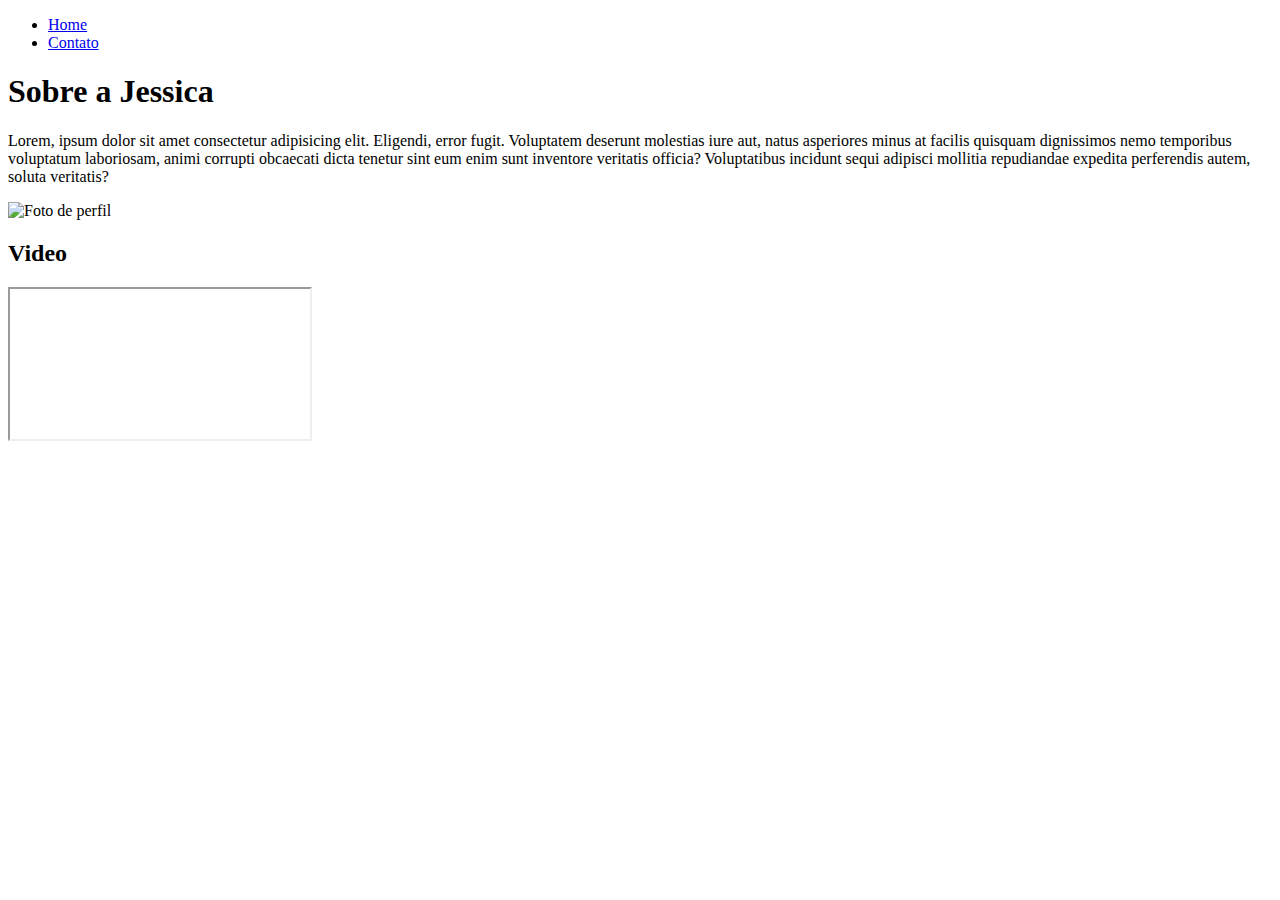
==== index.html @ 9de90cbd "html" ====
<!DOCTYPE html>
<html lang="pt-br">
<head>
    <meta charset="UTF-8">
    <meta http-equiv="X-UA-Compatible" content="IE=edge">
    <meta name="viewport" content="width=device-width, initial-scale=1.0">
    <title>Perfil Jessica</title>
</head>
<body>
    <ul>
        <li><a href="index.html">Home</a></li>
        <li><a href="contato.html">Contato</a></li>
    </ul>
    <h1>Sobre a Jessica</h1>
    <p>Lorem, ipsum dolor sit amet consectetur adipisicing elit. Eligendi, error fugit. Voluptatem deserunt molestias iure aut, natus asperiores minus at facilis quisquam dignissimos nemo temporibus voluptatum laboriosam, animi corrupti obcaecati dicta tenetur sint eum enim sunt inventore veritatis officia? Voluptatibus incidunt sequi adipisci mollitia repudiandae expedita perferendis autem, soluta veritatis?</p>
    <img src="" alt="Foto de perfil">

    <h2>Video</h2>
    <iframe ></iframe>
</body>
</html>
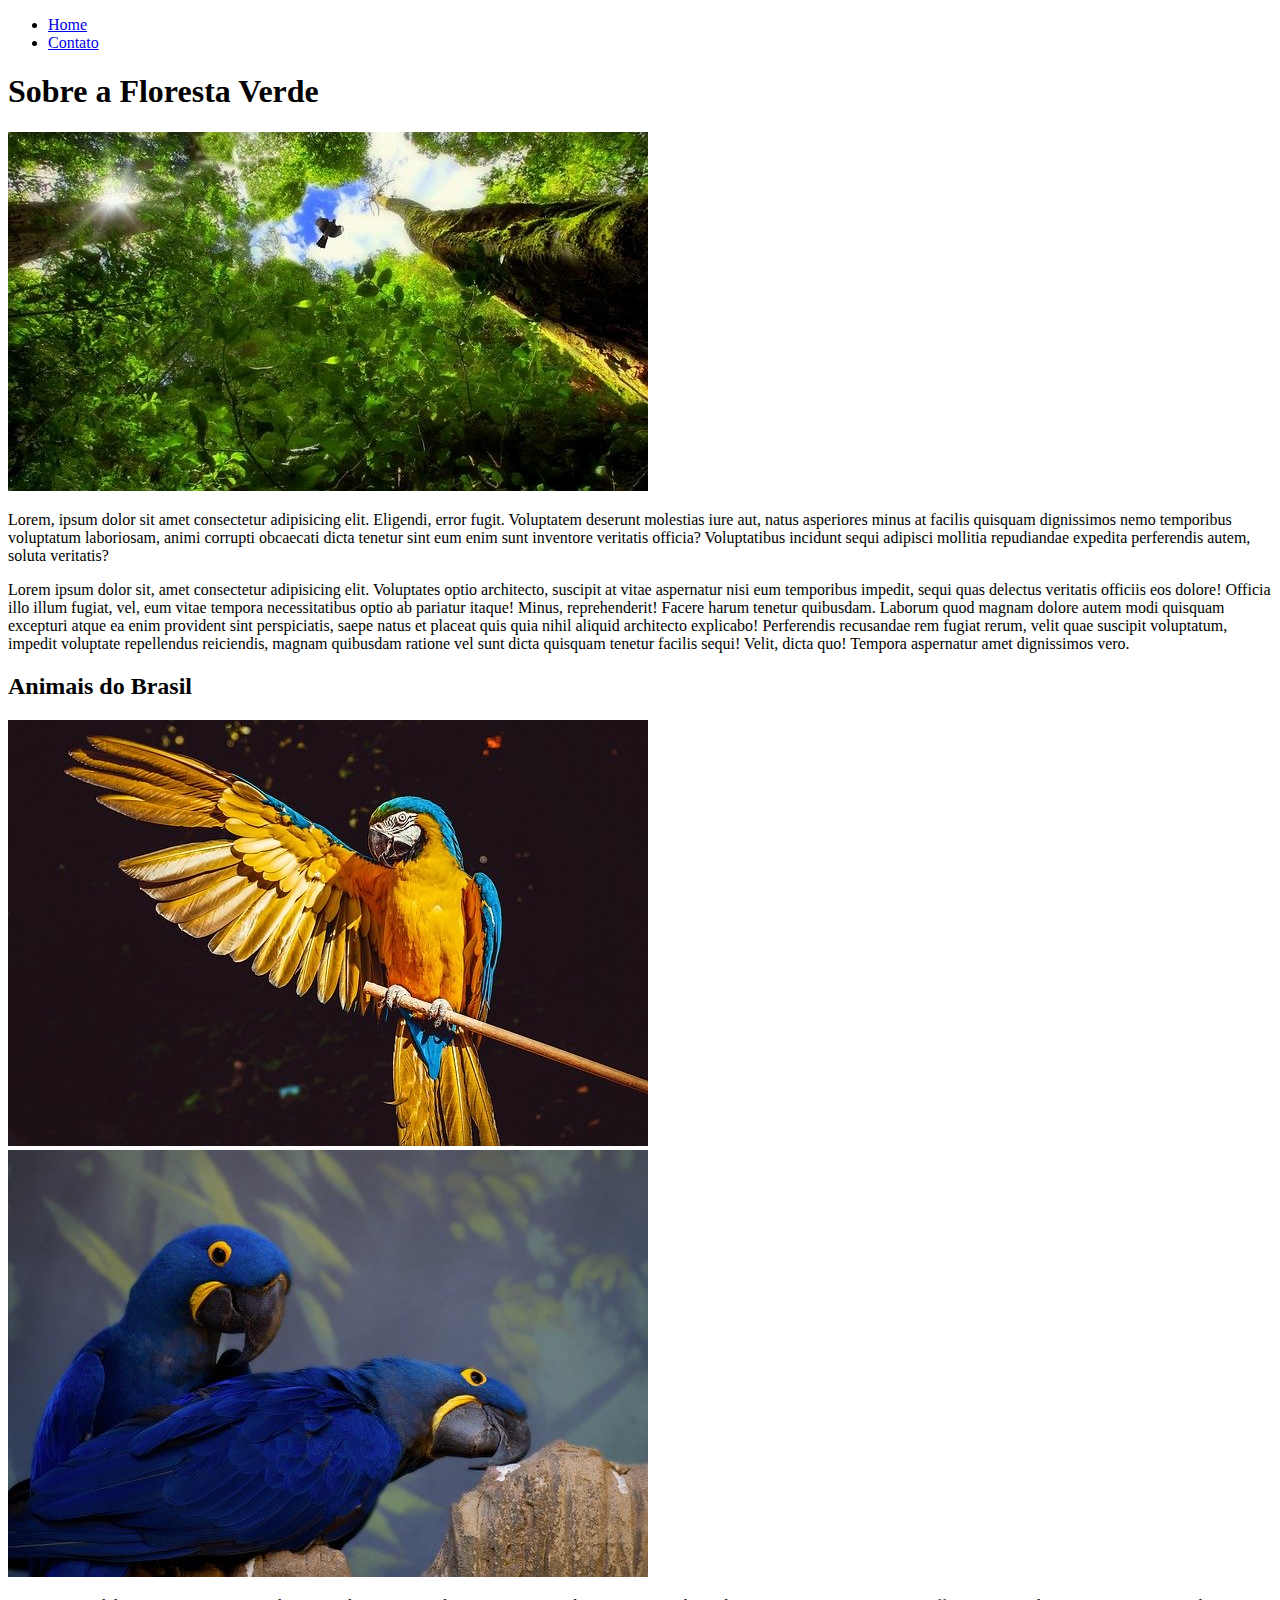
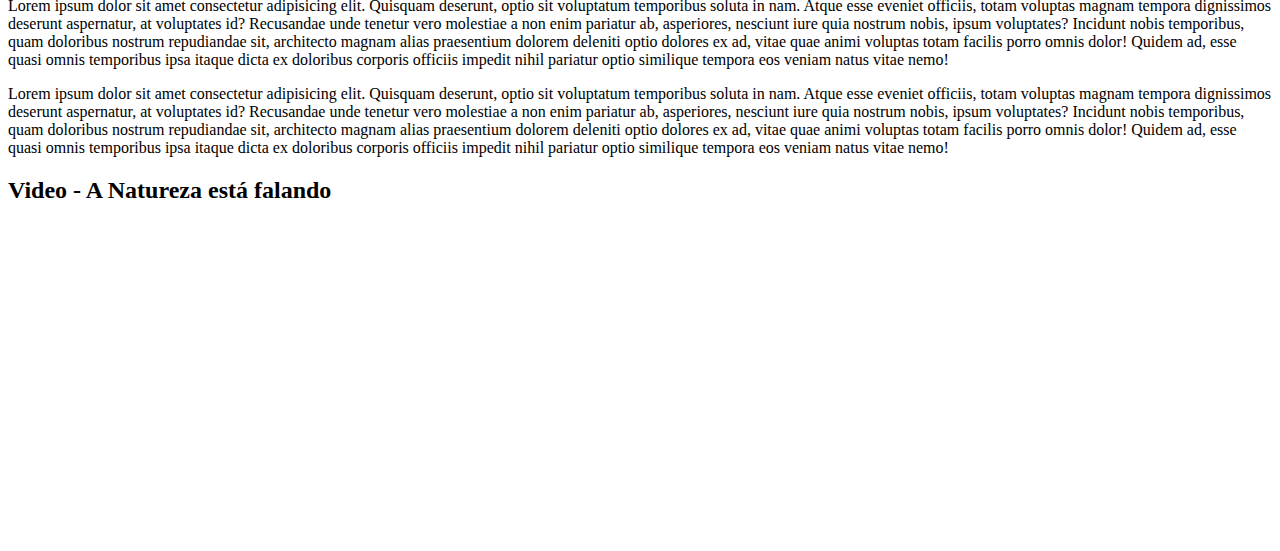
==== commit 5a71e305: "html atuzaliza" ====
--- a/index.html
+++ b/index.html
@@ -4,18 +4,25 @@
     <meta charset="UTF-8">
     <meta http-equiv="X-UA-Compatible" content="IE=edge">
     <meta name="viewport" content="width=device-width, initial-scale=1.0">
-    <title>Perfil Jessica</title>
+    <title>Floresta Verde</title>
 </head>
 <body>
     <ul>
         <li><a href="index.html">Home</a></li>
         <li><a href="contato.html">Contato</a></li>
     </ul>
-    <h1>Sobre a Jessica</h1>
+    <h1>Sobre a Floresta Verde</h1>
+    <img src="assets/img/floresta.jpg" alt="Foto de uma floresta">
     <p>Lorem, ipsum dolor sit amet consectetur adipisicing elit. Eligendi, error fugit. Voluptatem deserunt molestias iure aut, natus asperiores minus at facilis quisquam dignissimos nemo temporibus voluptatum laboriosam, animi corrupti obcaecati dicta tenetur sint eum enim sunt inventore veritatis officia? Voluptatibus incidunt sequi adipisci mollitia repudiandae expedita perferendis autem, soluta veritatis?</p>
-    <img src="" alt="Foto de perfil">
-
-    <h2>Video</h2>
-    <iframe ></iframe>
+    <p>Lorem ipsum dolor sit, amet consectetur adipisicing elit. Voluptates optio architecto, suscipit at vitae aspernatur nisi eum temporibus impedit, sequi quas delectus veritatis officiis eos dolore! Officia illo illum fugiat, vel, eum vitae tempora necessitatibus optio ab pariatur itaque! Minus, reprehenderit! Facere harum tenetur quibusdam. Laborum quod magnam dolore autem modi quisquam excepturi atque ea enim provident sint perspiciatis, saepe natus et placeat quis quia nihil aliquid architecto explicabo! Perferendis recusandae rem fugiat rerum, velit quae suscipit voluptatum, impedit voluptate repellendus reiciendis, magnam quibusdam ratione vel sunt dicta quisquam tenetur facilis sequi! Velit, dicta quo! Tempora aspernatur amet dignissimos vero.</p>
+    
+    <h2>Animais do Brasil</h2>
+    <img src="assets/img/arara.jpg" alt="Foto arara">
+    <img src="assets/img/azul.jpg" alt="Foto arara azul">
+    <p>Lorem ipsum dolor sit amet consectetur adipisicing elit. Quisquam deserunt, optio sit voluptatum temporibus soluta in nam. Atque esse eveniet officiis, totam voluptas magnam tempora dignissimos deserunt aspernatur, at voluptates id? Recusandae unde tenetur vero molestiae a non enim pariatur ab, asperiores, nesciunt iure quia nostrum nobis, ipsum voluptates? Incidunt nobis temporibus, quam doloribus nostrum repudiandae sit, architecto magnam alias praesentium dolorem deleniti optio dolores ex ad, vitae quae animi voluptas totam facilis porro omnis dolor! Quidem ad, esse quasi omnis temporibus ipsa itaque dicta ex doloribus corporis officiis impedit nihil pariatur optio similique tempora eos veniam natus vitae nemo!</p>
+    <p>Lorem ipsum dolor sit amet consectetur adipisicing elit. Quisquam deserunt, optio sit voluptatum temporibus soluta in nam. Atque esse eveniet officiis, totam voluptas magnam tempora dignissimos deserunt aspernatur, at voluptates id? Recusandae unde tenetur vero molestiae a non enim pariatur ab, asperiores, nesciunt iure quia nostrum nobis, ipsum voluptates? Incidunt nobis temporibus, quam doloribus nostrum repudiandae sit, architecto magnam alias praesentium dolorem deleniti optio dolores ex ad, vitae quae animi voluptas totam facilis porro omnis dolor! Quidem ad, esse quasi omnis temporibus ipsa itaque dicta ex doloribus corporis officiis impedit nihil pariatur optio similique tempora eos veniam natus vitae nemo!</p>
+    
+    <h2>Video - A Natureza está falando</h2>
+    <iframe width="560" height="315" src="https://www.youtube.com/embed/Uq6brcVVh6Y" title="YouTube video player" frameborder="0" allow="accelerometer; autoplay; clipboard-write; encrypted-media; gyroscope; picture-in-picture" allowfullscreen></iframe>
 </body>
 </html>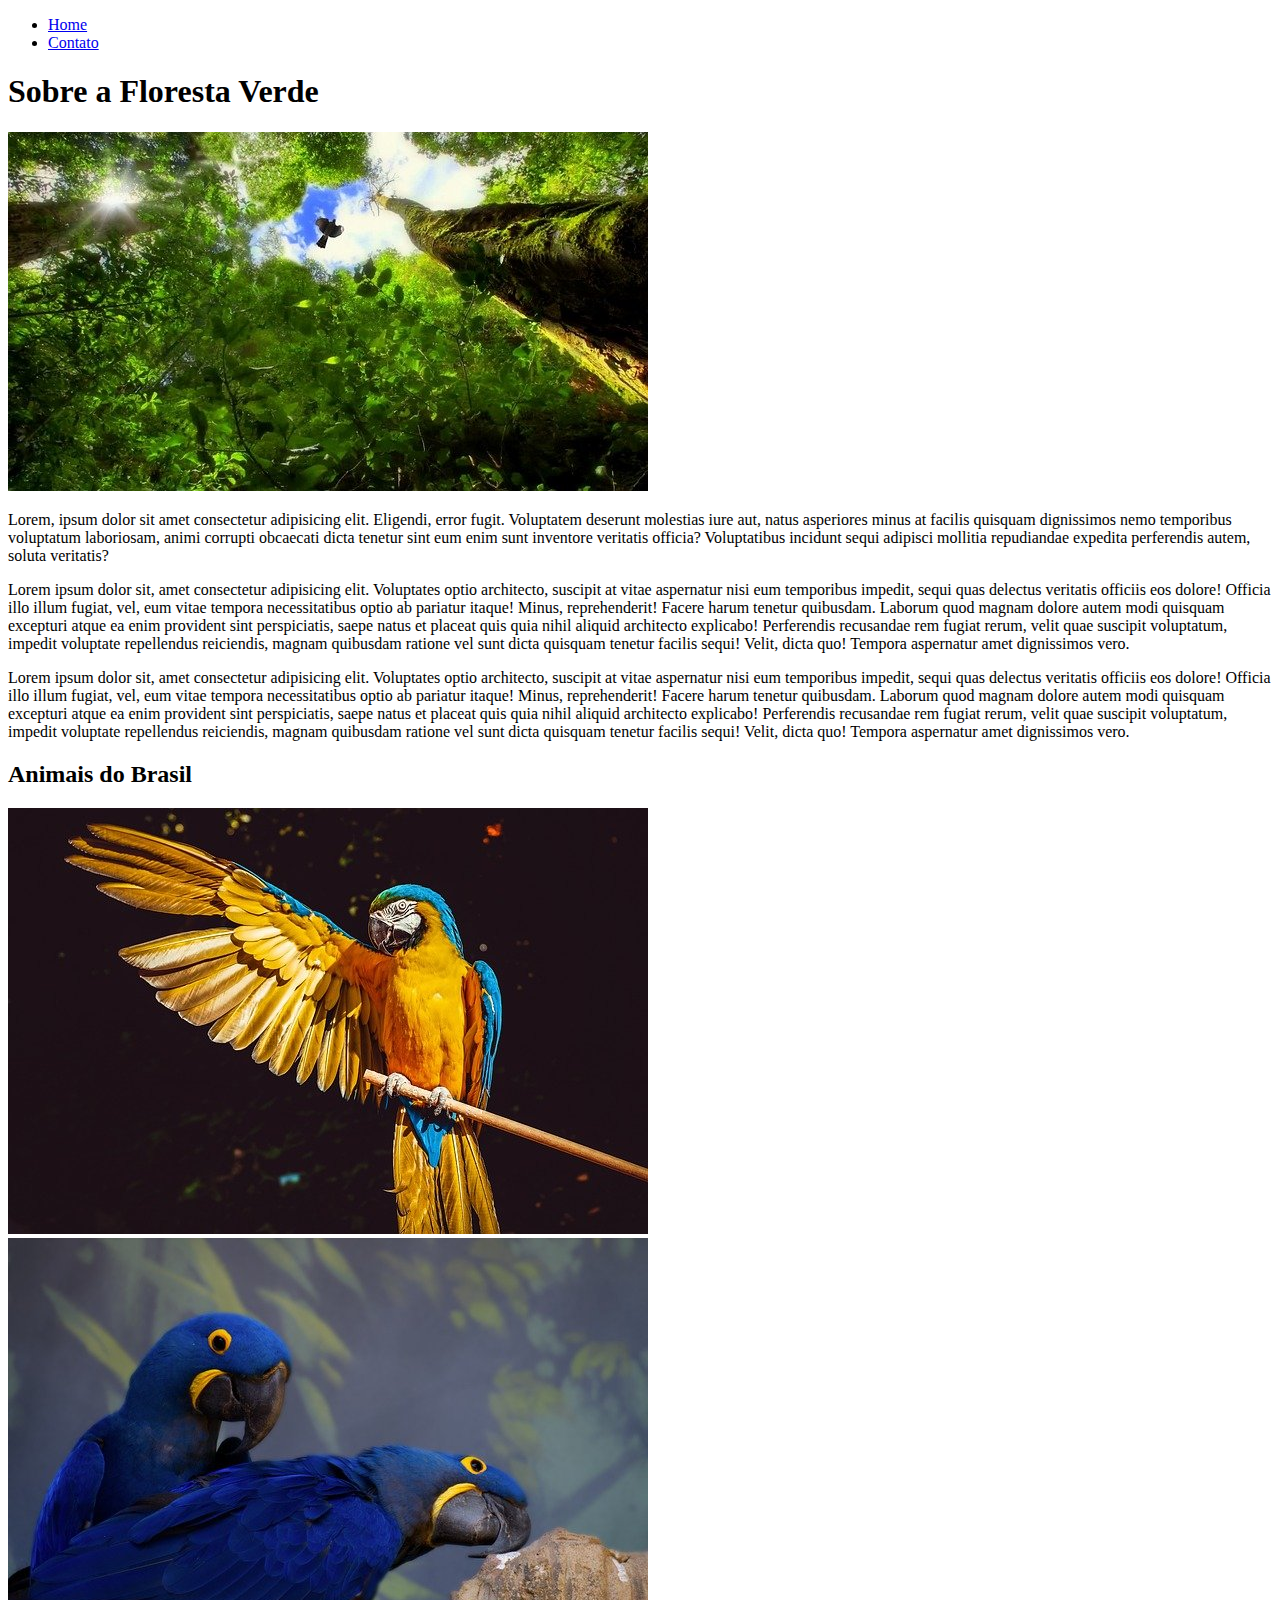
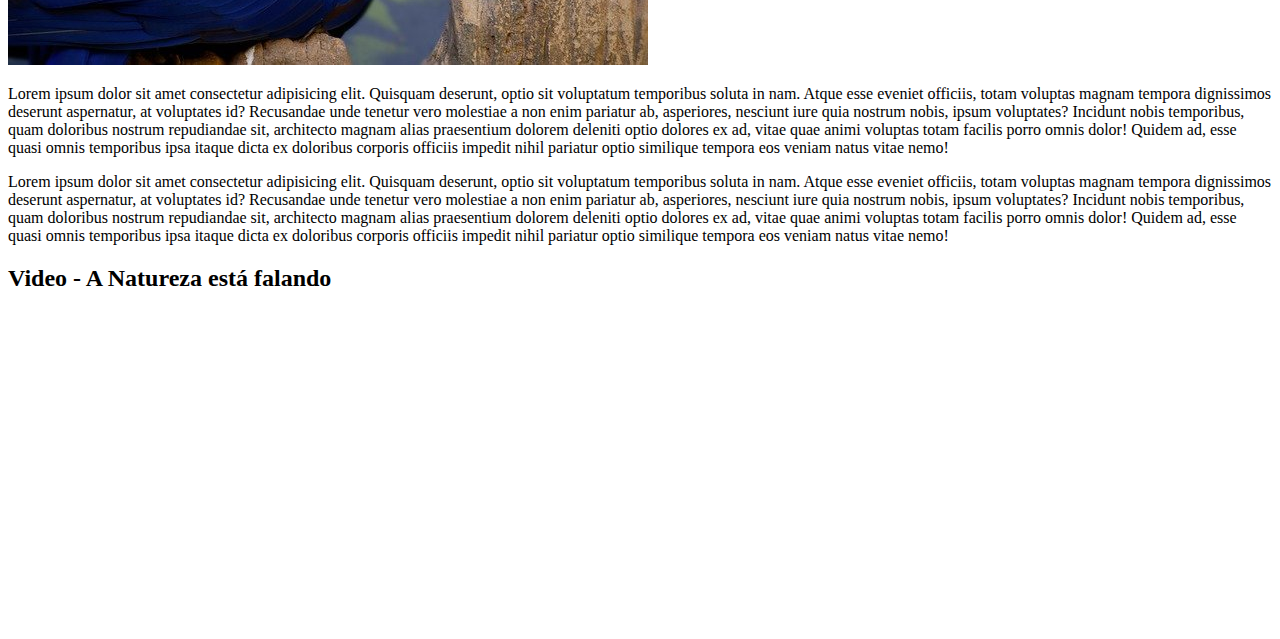
==== commit 568b0331: "html teste" ====
--- a/index.html
+++ b/index.html
@@ -15,6 +15,7 @@
     <img src="assets/img/floresta.jpg" alt="Foto de uma floresta">
     <p>Lorem, ipsum dolor sit amet consectetur adipisicing elit. Eligendi, error fugit. Voluptatem deserunt molestias iure aut, natus asperiores minus at facilis quisquam dignissimos nemo temporibus voluptatum laboriosam, animi corrupti obcaecati dicta tenetur sint eum enim sunt inventore veritatis officia? Voluptatibus incidunt sequi adipisci mollitia repudiandae expedita perferendis autem, soluta veritatis?</p>
     <p>Lorem ipsum dolor sit, amet consectetur adipisicing elit. Voluptates optio architecto, suscipit at vitae aspernatur nisi eum temporibus impedit, sequi quas delectus veritatis officiis eos dolore! Officia illo illum fugiat, vel, eum vitae tempora necessitatibus optio ab pariatur itaque! Minus, reprehenderit! Facere harum tenetur quibusdam. Laborum quod magnam dolore autem modi quisquam excepturi atque ea enim provident sint perspiciatis, saepe natus et placeat quis quia nihil aliquid architecto explicabo! Perferendis recusandae rem fugiat rerum, velit quae suscipit voluptatum, impedit voluptate repellendus reiciendis, magnam quibusdam ratione vel sunt dicta quisquam tenetur facilis sequi! Velit, dicta quo! Tempora aspernatur amet dignissimos vero.</p>
+    <p>Lorem ipsum dolor sit, amet consectetur adipisicing elit. Voluptates optio architecto, suscipit at vitae aspernatur nisi eum temporibus impedit, sequi quas delectus veritatis officiis eos dolore! Officia illo illum fugiat, vel, eum vitae tempora necessitatibus optio ab pariatur itaque! Minus, reprehenderit! Facere harum tenetur quibusdam. Laborum quod magnam dolore autem modi quisquam excepturi atque ea enim provident sint perspiciatis, saepe natus et placeat quis quia nihil aliquid architecto explicabo! Perferendis recusandae rem fugiat rerum, velit quae suscipit voluptatum, impedit voluptate repellendus reiciendis, magnam quibusdam ratione vel sunt dicta quisquam tenetur facilis sequi! Velit, dicta quo! Tempora aspernatur amet dignissimos vero.</p>
     
     <h2>Animais do Brasil</h2>
     <img src="assets/img/arara.jpg" alt="Foto arara">
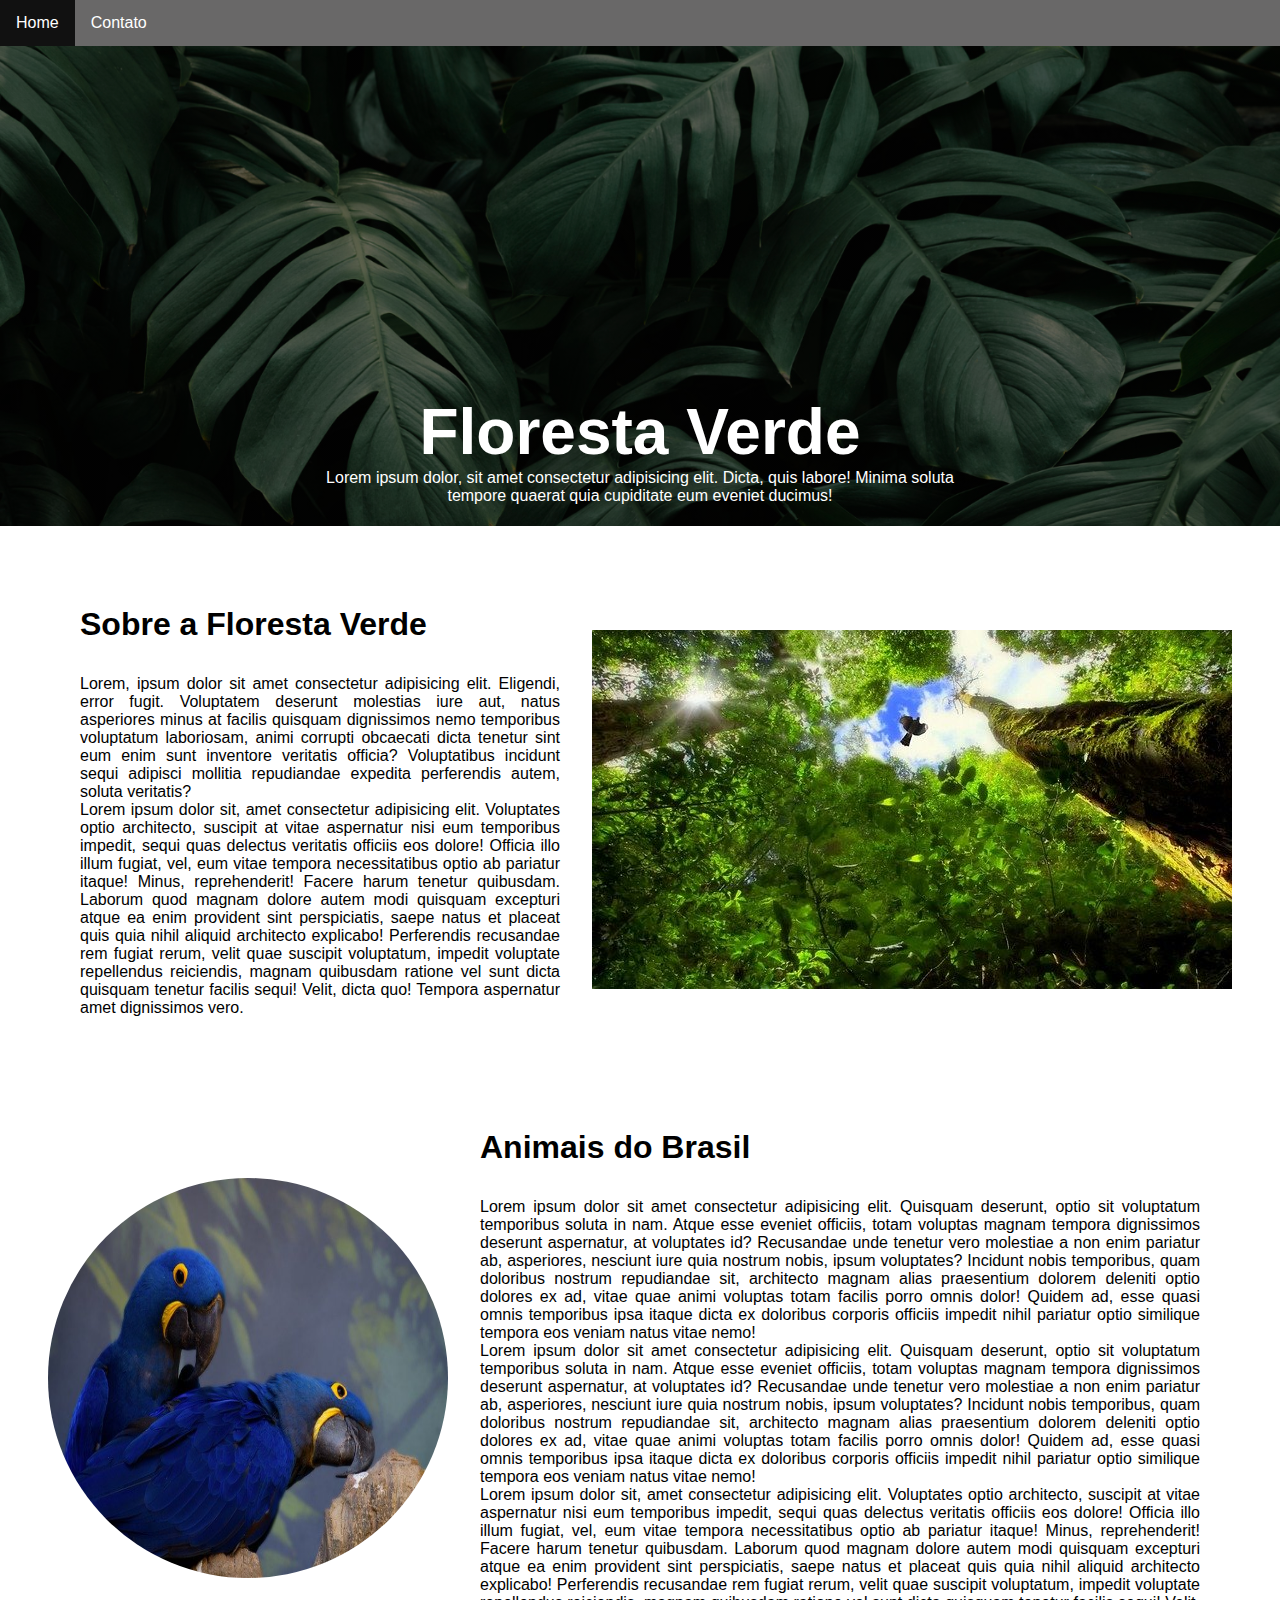
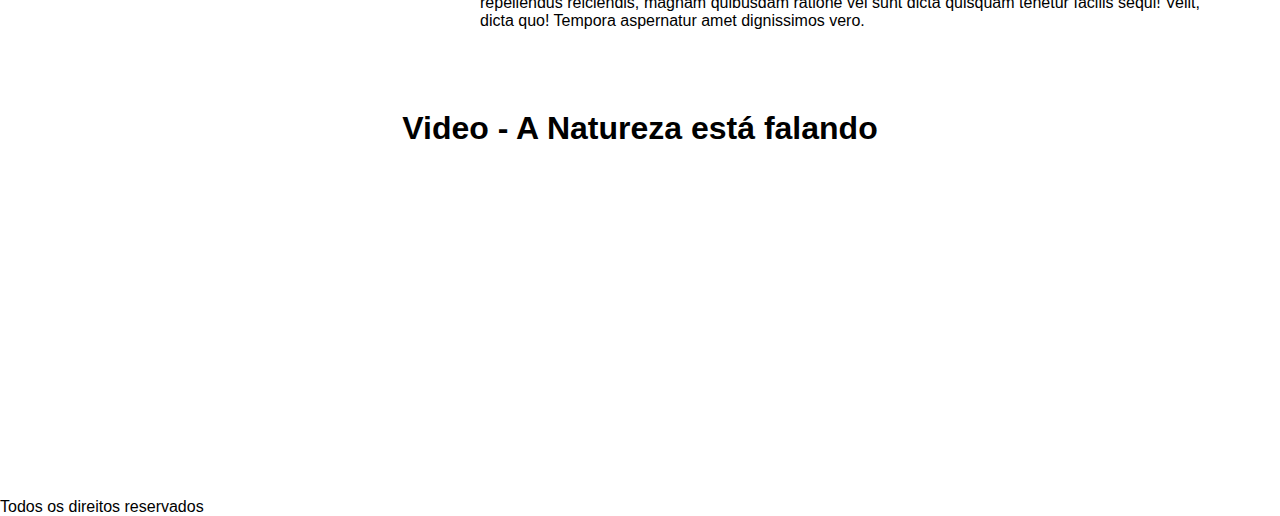
==== commit 74780e2f: "css" ====
--- a/index.html
+++ b/index.html
@@ -1,29 +1,122 @@
 <!DOCTYPE html>
 <html lang="pt-br">
+
 <head>
     <meta charset="UTF-8">
     <meta http-equiv="X-UA-Compatible" content="IE=edge">
     <meta name="viewport" content="width=device-width, initial-scale=1.0">
+    <link rel="stylesheet" href="assets/css/style.css">
     <title>Floresta Verde</title>
 </head>
+
 <body>
-    <ul>
-        <li><a href="index.html">Home</a></li>
-        <li><a href="contato.html">Contato</a></li>
-    </ul>
-    <h1>Sobre a Floresta Verde</h1>
-    <img src="assets/img/floresta.jpg" alt="Foto de uma floresta">
-    <p>Lorem, ipsum dolor sit amet consectetur adipisicing elit. Eligendi, error fugit. Voluptatem deserunt molestias iure aut, natus asperiores minus at facilis quisquam dignissimos nemo temporibus voluptatum laboriosam, animi corrupti obcaecati dicta tenetur sint eum enim sunt inventore veritatis officia? Voluptatibus incidunt sequi adipisci mollitia repudiandae expedita perferendis autem, soluta veritatis?</p>
-    <p>Lorem ipsum dolor sit, amet consectetur adipisicing elit. Voluptates optio architecto, suscipit at vitae aspernatur nisi eum temporibus impedit, sequi quas delectus veritatis officiis eos dolore! Officia illo illum fugiat, vel, eum vitae tempora necessitatibus optio ab pariatur itaque! Minus, reprehenderit! Facere harum tenetur quibusdam. Laborum quod magnam dolore autem modi quisquam excepturi atque ea enim provident sint perspiciatis, saepe natus et placeat quis quia nihil aliquid architecto explicabo! Perferendis recusandae rem fugiat rerum, velit quae suscipit voluptatum, impedit voluptate repellendus reiciendis, magnam quibusdam ratione vel sunt dicta quisquam tenetur facilis sequi! Velit, dicta quo! Tempora aspernatur amet dignissimos vero.</p>
-    <p>Lorem ipsum dolor sit, amet consectetur adipisicing elit. Voluptates optio architecto, suscipit at vitae aspernatur nisi eum temporibus impedit, sequi quas delectus veritatis officiis eos dolore! Officia illo illum fugiat, vel, eum vitae tempora necessitatibus optio ab pariatur itaque! Minus, reprehenderit! Facere harum tenetur quibusdam. Laborum quod magnam dolore autem modi quisquam excepturi atque ea enim provident sint perspiciatis, saepe natus et placeat quis quia nihil aliquid architecto explicabo! Perferendis recusandae rem fugiat rerum, velit quae suscipit voluptatum, impedit voluptate repellendus reiciendis, magnam quibusdam ratione vel sunt dicta quisquam tenetur facilis sequi! Velit, dicta quo! Tempora aspernatur amet dignissimos vero.</p>
-    
-    <h2>Animais do Brasil</h2>
-    <img src="assets/img/arara.jpg" alt="Foto arara">
-    <img src="assets/img/azul.jpg" alt="Foto arara azul">
-    <p>Lorem ipsum dolor sit amet consectetur adipisicing elit. Quisquam deserunt, optio sit voluptatum temporibus soluta in nam. Atque esse eveniet officiis, totam voluptas magnam tempora dignissimos deserunt aspernatur, at voluptates id? Recusandae unde tenetur vero molestiae a non enim pariatur ab, asperiores, nesciunt iure quia nostrum nobis, ipsum voluptates? Incidunt nobis temporibus, quam doloribus nostrum repudiandae sit, architecto magnam alias praesentium dolorem deleniti optio dolores ex ad, vitae quae animi voluptas totam facilis porro omnis dolor! Quidem ad, esse quasi omnis temporibus ipsa itaque dicta ex doloribus corporis officiis impedit nihil pariatur optio similique tempora eos veniam natus vitae nemo!</p>
-    <p>Lorem ipsum dolor sit amet consectetur adipisicing elit. Quisquam deserunt, optio sit voluptatum temporibus soluta in nam. Atque esse eveniet officiis, totam voluptas magnam tempora dignissimos deserunt aspernatur, at voluptates id? Recusandae unde tenetur vero molestiae a non enim pariatur ab, asperiores, nesciunt iure quia nostrum nobis, ipsum voluptates? Incidunt nobis temporibus, quam doloribus nostrum repudiandae sit, architecto magnam alias praesentium dolorem deleniti optio dolores ex ad, vitae quae animi voluptas totam facilis porro omnis dolor! Quidem ad, esse quasi omnis temporibus ipsa itaque dicta ex doloribus corporis officiis impedit nihil pariatur optio similique tempora eos veniam natus vitae nemo!</p>
-    
-    <h2>Video - A Natureza está falando</h2>
-    <iframe width="560" height="315" src="https://www.youtube.com/embed/Uq6brcVVh6Y" title="YouTube video player" frameborder="0" allow="accelerometer; autoplay; clipboard-write; encrypted-media; gyroscope; picture-in-picture" allowfullscreen></iframe>
+    <nav class="menu" id="menu">
+        <ul>
+            <li><a class="active" href="index.html">Home</a></li>
+            <li><a href="contato.html">Contato</a></li>
+        </ul>
+    </nav>
+    <section class="banner-image">
+        <div class="banner-text">
+            <h1>Floresta Verde</h1>
+            <p>Lorem ipsum dolor, sit amet consectetur adipisicing elit. Dicta, quis labore! Minima soluta tempore
+                quaerat quia cupiditate eum eveniet ducimus!</p>
+        </div>
+    </section>
+
+    <section class="conteudo">
+        <div class="texto">
+            <h2>Sobre a Floresta Verde</h2>
+            <p>Lorem, ipsum dolor sit amet consectetur adipisicing elit. Eligendi, error fugit. Voluptatem deserunt
+                molestias
+                iure aut, natus asperiores minus at facilis quisquam dignissimos nemo temporibus voluptatum laboriosam,
+                animi
+                corrupti obcaecati dicta tenetur sint eum enim sunt inventore veritatis officia? Voluptatibus incidunt
+                sequi
+                adipisci mollitia repudiandae expedita perferendis autem, soluta veritatis?</p>
+            <p>Lorem ipsum dolor sit, amet consectetur adipisicing elit. Voluptates optio architecto, suscipit at vitae
+                aspernatur nisi eum temporibus impedit, sequi quas delectus veritatis officiis eos dolore! Officia illo
+                illum
+                fugiat, vel, eum vitae tempora necessitatibus optio ab pariatur itaque! Minus, reprehenderit! Facere
+                harum
+                tenetur quibusdam. Laborum quod magnam dolore autem modi quisquam excepturi atque ea enim provident sint
+                perspiciatis, saepe natus et placeat quis quia nihil aliquid architecto explicabo! Perferendis
+                recusandae
+                rem
+                fugiat rerum, velit quae suscipit voluptatum, impedit voluptate repellendus reiciendis, magnam quibusdam
+                ratione
+                vel sunt dicta quisquam tenetur facilis sequi! Velit, dicta quo! Tempora aspernatur amet dignissimos
+                vero.
+            </p>
+
+        </div>
+        <div class="img">
+            <img src="assets/img/floresta.jpg" alt="Foto de uma floresta">
+        </div>
+    </section>
+
+    <section class="conteudo">
+        <div class="img">
+
+            <img class="br-50 wh" src="assets/img/azul.jpg" alt="Foto arara azul">
+        </div>
+        <div class="texto">
+            <h2>Animais do Brasil</h2>
+            <p>Lorem ipsum dolor sit amet consectetur adipisicing elit. Quisquam deserunt, optio sit voluptatum
+                temporibus
+                soluta in nam. Atque esse eveniet officiis, totam voluptas magnam tempora dignissimos deserunt
+                aspernatur,
+                at
+                voluptates id? Recusandae unde tenetur vero molestiae a non enim pariatur ab, asperiores, nesciunt iure
+                quia
+                nostrum nobis, ipsum voluptates? Incidunt nobis temporibus, quam doloribus nostrum repudiandae sit,
+                architecto
+                magnam alias praesentium dolorem deleniti optio dolores ex ad, vitae quae animi voluptas totam facilis
+                porro
+                omnis dolor! Quidem ad, esse quasi omnis temporibus ipsa itaque dicta ex doloribus corporis officiis
+                impedit
+                nihil pariatur optio similique tempora eos veniam natus vitae nemo!</p>
+            <p>Lorem ipsum dolor sit amet consectetur adipisicing elit. Quisquam deserunt, optio sit voluptatum
+                temporibus
+                soluta in nam. Atque esse eveniet officiis, totam voluptas magnam tempora dignissimos deserunt
+                aspernatur,
+                at
+                voluptates id? Recusandae unde tenetur vero molestiae a non enim pariatur ab, asperiores, nesciunt iure
+                quia
+                nostrum nobis, ipsum voluptates? Incidunt nobis temporibus, quam doloribus nostrum repudiandae sit,
+                architecto
+                magnam alias praesentium dolorem deleniti optio dolores ex ad, vitae quae animi voluptas totam facilis
+                porro
+                omnis dolor! Quidem ad, esse quasi omnis temporibus ipsa itaque dicta ex doloribus corporis officiis
+                impedit
+                nihil pariatur optio similique tempora eos veniam natus vitae nemo!</p>
+            <p>Lorem ipsum dolor sit, amet consectetur adipisicing elit. Voluptates optio architecto, suscipit at vitae
+                aspernatur nisi eum temporibus impedit, sequi quas delectus veritatis officiis eos dolore! Officia illo
+                illum
+                fugiat, vel, eum vitae tempora necessitatibus optio ab pariatur itaque! Minus, reprehenderit! Facere
+                harum
+                tenetur quibusdam. Laborum quod magnam dolore autem modi quisquam excepturi atque ea enim provident sint
+                perspiciatis, saepe natus et placeat quis quia nihil aliquid architecto explicabo! Perferendis
+                recusandae
+                rem
+                fugiat rerum, velit quae suscipit voluptatum, impedit voluptate repellendus reiciendis, magnam quibusdam
+                ratione
+                vel sunt dicta quisquam tenetur facilis sequi! Velit, dicta quo! Tempora aspernatur amet dignissimos
+                vero.
+            </p>
+        </div>
+    </section>
+    <h2 class="titulo2">Video - A Natureza está falando</h2>
+    <section class="video">
+        
+        <iframe width="560" height="315" src="https://www.youtube.com/embed/Uq6brcVVh6Y" title="YouTube video player"
+            frameborder="0"
+            allow="accelerometer; autoplay; clipboard-write; encrypted-media; gyroscope; picture-in-picture"
+            allowfullscreen></iframe>
+    </section>
+    <footer>
+        <p>Todos os direitos reservados</p>
+    </footer>
 </body>
+
 </html>--- a/assets/css/style.css
+++ b/assets/css/style.css
@@ -0,0 +1,125 @@
+* {
+    margin: 0;
+    padding: 0;
+    box-sizing: border-box;
+}
+
+body {
+    font-family: Arial, "Helvetica Neue", Helvetica, sans-serif;
+}
+
+/*----------- menu de navegação----------- */
+.menu ul {
+    list-style-type: none;
+    margin: 0;
+    padding: 0;
+    overflow: hidden;
+    background-color: rgb(105, 104, 104);
+
+}
+
+.menu li {
+    float: left;
+}
+
+.menu li a {
+    display: block;
+    color: white;
+    text-align: center;
+    padding: 14px 16px;
+    text-decoration: none;
+}
+
+.menu li a:hover {
+    background-color: #111;
+}
+
+.active {
+    background-color: #54f85c;
+}
+
+/*----------- banner index -----------*/
+.banner-image{
+    background-image:linear-gradient(rgba(0, 0, 0, 0.5), rgba(0, 0, 0, 0.5)),  url("../img/fundoplanta.jpg"); 
+    background-repeat: no-repeat;
+    background-size: cover;
+    height: 30em;
+}
+
+.banner2-image{
+    background-image:linear-gradient(rgba(0, 0, 0, 0.5), rgba(0, 0, 0, 0.5)),  url("../img/arara.jpg"); 
+    background-repeat: no-repeat;
+    background-size: cover;
+    height: 30em;
+}
+
+ .banner-text {
+    text-align: center;
+    position: absolute;
+    top: 50%;
+    left: 50%;
+    transform: translate(-50%, -50%);
+    color: white;
+  }
+
+  h1{
+      font-size: 4em;
+  }
+
+
+  /*----------- conteudo -----------*/
+  .conteudo{
+    display: flex;
+    flex-direction: row;
+    margin: 3em; 
+    align-items: center; 
+  }
+
+  .texto{
+    text-align: justify;
+    padding: 2em;
+  }
+
+  .img{
+      width: 100%;
+      border-radius: 50%;
+  }
+
+  .img .br-50{
+      border-radius: 50%;
+      width: 400px;
+      height: 400px;
+  }
+
+  .video{
+    display: block;
+    margin-left: auto;
+    margin-right: auto;
+    width: 40%;
+  }
+
+  h2{
+      font-size: 2em;
+      padding-bottom: 1em;
+  }
+
+  .titulo2{
+      text-align: center;
+  }
+
+  /*----------- formulario -----------*/
+
+  
+  .formulario{
+    display: flex;
+    align-items: center;
+    margin-right: 10em;
+    margin-left: 10em;
+    padding: 3em;
+  }
+
+  .form{
+      margin-right: 4em;
+  }
+
+  